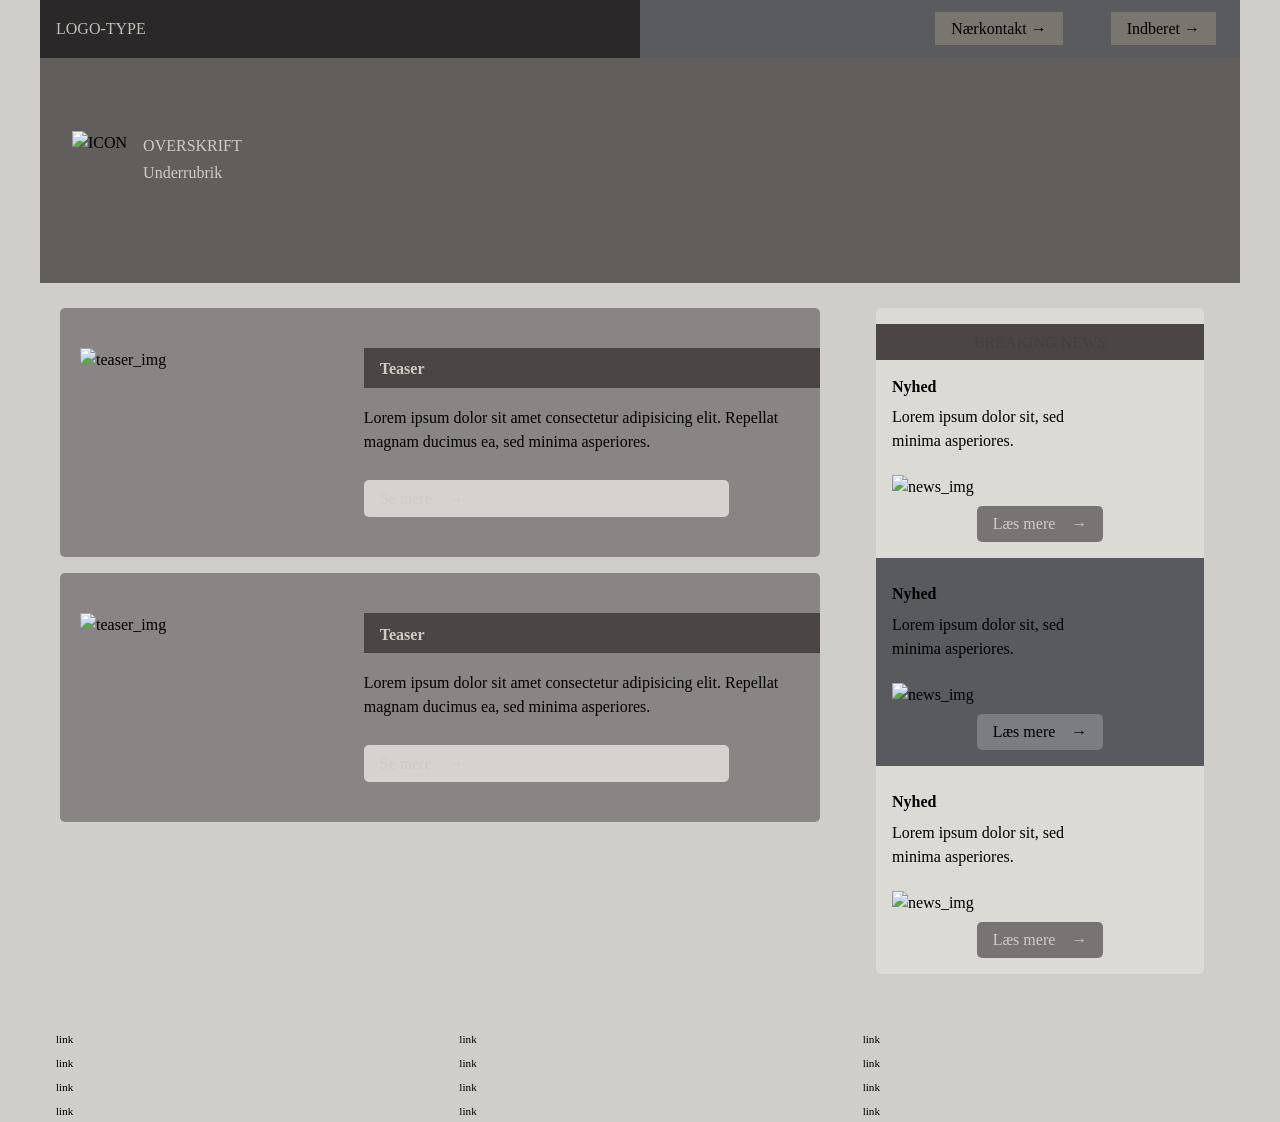
==== index.html @ 9439aca6 "intializes project" ====
<!DOCTYPE html>
<html lang="en">

<head>
  <meta charset="UTF-8" />
  <meta http-equiv="X-UA-Compatible" content="IE=edge" />
  <meta name="viewport" content="width=device-width, initial-scale=1.0" />
  <link rel="stylesheet" href="css/reset.css" />
  <link rel="stylesheet" href="css/custom.css" />
  <link rel="stylesheet" href="css/fonts.css" />
  <link rel="stylesheet" href="css/general.css" />
  <link rel="stylesheet" href="css/layout.css" />
  <link rel="stylesheet" href="css/burger.css" />
  <link rel="stylesheet" href="css/cards.css" />
  <link rel="icon" type="image/png" href="img/fav.png" />
  <title>Emergency Site</title>
</head>

<body id="frontpage">
  <header>
    <nav>
      <div id="logotype-wrapper" class="logo">
        <a href="index.html"> LOGO-TYPE </a>
      </div>
      <ul class="menu">
        <li><a class="menuItem" href="instruction.html">Nærkontakt </a></li>
        <li><a class="menuItem" href="register.html">Indberet</a></li>
      </ul>
      <button class="burger">
        <span class="line"></span>
        <span class="line"></span>
        <span class="line"></span>
      </button>
    </nav>
  </header>
  <section id="main-disclamer">
    <div id="main-disclamer-content">
      <img src="warning" alt="ICON" />
      <div>
        <h1>OVERSKRIFT</h1>
        <p class="sub">Underrubrik</p>
      </div>
    </div>
  </section>
  <main>
    <section id="daily">
      <article class="daily_card">
        <img src="" alt="teaser_img" />
        <div class="daily_text">
          <h2>Teaser</h2>
          <p>
            Lorem ipsum dolor sit amet consectetur adipisicing elit. Repellat
            magnam ducimus ea, sed minima asperiores.
          </p>
          <a href="" class="cta_btn">Se mere</a>
        </div>
      </article>
      <article class="daily_card">
        <img src="" alt="teaser_img" />
        <div class="daily_text">
          <h2>Teaser</h2>
          <p>
            Lorem ipsum dolor sit amet consectetur adipisicing elit. Repellat
            magnam ducimus ea, sed minima asperiores.
          </p>
          <a href="" class="cta_btn">Se mere</a>
        </div>
      </article>
    </section>
    <section id="breaking">
      <article class="news_card">
        <h3>Nyhed</h3>
        <p>Lorem ipsum dolor sit, sed minima asperiores.</p>
        <img src="" alt="news_img" />
        <a class="cta_btn" href="">Læs mere</a>
      </article>
      <article class="news_card">
        <h3>Nyhed</h3>
        <p>Lorem ipsum dolor sit, sed minima asperiores.</p>
        <img src="" alt="news_img" />
        <a class="cta_btn" href="">Læs mere</a>
      </article>
      <article class="news_card">
        <h3>Nyhed</h3>
        <p>Lorem ipsum dolor sit, sed minima asperiores.</p>
        <img src="" alt="news_img" />
        <a class="cta_btn" href="">Læs mere</a>
      </article>
    </section>
  </main>

  <footer>
    <nav class="some">
      <ul>
        <li><a href="">link</a></li>
        <li><a href="">link</a></li>
        <li><a href="">link</a></li>
        <li><a href="">link</a></li>
      </ul>
    </nav>
    <nav class="another">
      <ul>
        <li><a href="">link</a></li>
        <li><a href="">link</a></li>
        <li><a href="">link</a></li>
        <li><a href="">link</a></li>
      </ul>
    </nav>
    <nav class="yetanother">
      <ul>
        <li><a href="">link</a></li>
        <li><a href="">link</a></li>
        <li><a href="">link</a></li>
        <li><a href="">link</a></li>
      </ul>
    </nav>
  </footer>
  <script src="js/burger.js"></script>
  <!-- <script src="js/main.js"></script> -->
</body>

</html>
---- css/custom.css ----
:root {
  /* Colours */
  --color-bg: #cfceca; /* page background /*

  /* Header */
  --color-head-bg: #625e5c;

  /* Logotype */
  --color-logotype-bg: #2a2828;
  --color-text-logotype: #c1bfb8;
  --font-logotype-size: 1rem;

  /* Global menu */
  --color-menu-bg: #5a5b5e;
  /* Links */
  --color-link-bg: #78766e;
  --color-link-hover: #fff; /* used */
  --color-link-active: #99958f; /* used */
  --border-radius-links: 1px;

  /* Headlines og rubrik */
  --font-h1-size: 1rem;
  --font-sub1-size: 1rem;
  --font-h2-size: 1rem;
  --font-h3-size: 1rem;
  --color-headline-bg: #4b4545;
  --color-headline-text-page: #42413d;

  /* Tekst */
  --color-text: #000;
  --color-text-inverted: #cdccc4;

  /*  Marginer */
  --margin-head-bottom: 5px;

  /* Borders */
  --border-radius: 5px;

  /* Cards */
  --color-card-bg: #8a8585;
  --color-cta-card-bg: #d5d2d0;
  /* news-cards */
  --color-news-bg: #dbdad4;
  --color-news-bg-inverted: #585a5e;
  --color-cta-newscard-bg: #787473;
  --color-cta-newscard-bg-inverted: #7b7d83;

  /* Fonts */
  --font-family-sans: ui-sans-serif;
  /* --font-weight-light: 300;
  --font-weight-regular: 400;
  --font-weight-medium: 500;
  --font-weight-bold: 700; */

  /* Text sizes */
  --logotype-size: 1rem;
  --headline1-size: 2rem;
  --headline2-size: 1rem;
  --headline3-size: 1rem;
  --bodytext-size: 1rem;
  --cta-text-size: 1rem;
  --followup-text-size: 1rem;
  --form-submit-size: 1rem;

  /* Infographics */
  --color-info-bg: #676161;
  --color-infobox-1-bg: #cfcec6;
  --color-infobox-2-bg: #969995;
}
---- css/fonts.css ----
@font-face {
  font-family: "Rubik";
  src: url("../fonts/Rubik-VariableFont_wght.woff2") format("woff2"), url("/fonts/Rubik-Regular.woff") format("woff");
  font-weight: var(--font-weight-regular);
  font-style: normal;
}

@font-face {
  font-family: "Rubik";
  src: url("../fonts/Rubik-VariableFont_wght.woff2") format("woff2");
  font-weight: var(--font-weight-bold);
  font-style: normal;
}

@font-face {
  font-family: "Rubik";
  src: url("../fonts/Rubik-VariableFont_wght.woff2") format("woff2");
  font-weight: var(--font-weight-light);
  font-style: normal;
}
@font-face {
  font-family: "Rubik";
  src: url("../fonts/Rubik-VariableFont_wght.woff2") format("woff2");
  font-weight: var(--font-weight-medium);
  font-style: normal;
}
---- css/general.css ----
html {
  font-family: var(--font-family-sans);
  color: var(--color-text);
  background-color: var(--color-bg);
}

header {
  height: min-content;
}

#main-disclamer {
  height: 225px;
  background-color: var(--color-head-bg);
  display: flex;
  justify-content: flex-start;
  align-items: center;
  padding-left: 2rem;
  padding-bottom: 2%;
  margin-bottom: var(--margin-head-bottom);
}

#main-disclamer-content {
  display: flex;
  column-gap: 1rem;
}

main section {
  padding: 20px;
  border-radius: var(--border-radius);
}

h1 {
  font-size: var(--font-h1-size);
  font-weight: var(--font-weight-bold);
  color: var(--color-text-inverted);
  margin: 5px 0;
  line-height: 1.3rem;
  text-align: left;
}

#instruction h1,
#register h1 {
  margin: 40px 0 20px 0;
  padding: 15px 30px;
  background-color: var(--color-head-bg);
  font-size: var(--font-h2-size);
}

#instruction p {
  grid-column: 1/-1;
  margin-bottom: 20px;
  font-size: var(--font-h2-size);
  line-height: 1.5rem;
}

.sub {
  font-size: var(--font-sub1-size);
  font-weight: var(--font-weight-light);
  color: var(--color-text-inverted);
}

h2 {
  font-size: var(--headline2-size);
}

h3 {
  font-size: var(--headline3-size);
}

main>h1 {
  width: calc(80% - 6rem);
}

/* NAVIGATION STRUCTURES */
header>nav {
  height: 100%;
  background-color: var(--color-menu-bg);
}

nav ul {
  list-style: none;
}

a {
  font-family: var(--font-family-sans);
}

nav a {
  text-decoration: none;
  color: var(--color-text);
}

/* Måske skal du lave en ny regel for logotype-wrapper, når du har lavet din logotype */
#logotype-wrapper {
  background-color: var(--color-logotype-bg);
  display: flex;
  justify-content: flex-start;
  align-items: center;
  height: 3.6rem;
}

#logotype-wrapper>a {
  color: var(--color-text-logotype);
  font-size: var(--font-logotype-size);
  font-weight: var(--font-weight-medium);
  width: max-content;
  margin-left: 1rem;
}

/* Global menu */
header nav li a {
  margin: 1.5rem;
  background-color: var(--color-link-bg);
  color: var(--color-text);
  font-size: var(--followup-text-size);
  padding: 0.5rem 1rem;
  border-radius: var(--border-radius-links);
}

/* Pilen efter menu-tekst */
header>nav li>a:after {
  content: " \2192";
}

/* Global menu hover effekt - Lav den om til det, du synes */
nav a:hover {
  background-color: var(--color-link-hover);
}

nav a:active {
  background-color: var(--color-link-active);
}

/* FOOTER */
footer a {
  font-size: 0.7rem;
}
---- css/layout.css ----
/* LAYOUT FOR MAIN CONTENT */
body {
  display: grid;
  grid-template-rows: auto 1fr auto;
  height: 100vh;
  max-width: 1200px;
  margin: 0 auto;
}
main {
  display: grid;
  row-gap: 1rem;
}
main > *:not(:first-child) {
  margin: 0 1rem;
}
main {
  grid-template-rows: min-content min-content 1fr min-content;
}
#instruction main {
  grid-template-rows: min-content min-content min-content 1fr min-content;
}
/* LAYOUT FOR HEADER AND FOOTER */
footer {
  display: grid;
  gap: 10px;
}
header nav,
footer nav {
  display: flex;
  justify-content: space-between;
  align-items: center;
}
header nav > * {
  flex: 1;
}
nav ul {
  display: flex;
  justify-content: flex-end;
}
header ul {
  height: 100%;
  width: clamp(175px, 50%, 300px);
}
footer ul {
  flex-direction: column;
  padding-left: 1rem;
}

/* LAYOUT FOR SECTIONS */
#daily,
#breaking {
  display: grid;
}
#daily {
  grid-template-rows: repeat(2, minmax(200px, min-content));
  gap: 1rem;
}
#breaking {
  grid-template-rows: repeat(auto-fit, minmax(50px, min-content));
  gap: 0;
}

@media (width > 600px) {
  #frontpage > main {
    grid-template-columns: 6fr 3fr;
    grid-template-rows: auto 1fr auto;
  }
  #instruction > main,
  #register > main {
    grid-template-columns: 5fr 3fr;
    grid-template-rows: auto auto 1fr auto;
  }

  .qr {
    order: 1;
  }

  h1 {
    grid-column: 1 / -1;
  }
  footer {
    grid-template-columns: 1fr 1fr 1fr;
  }
}
---- css/burger.css ----
.burger {
  width: 30px;
  height: 20px;
  cursor: pointer;
}

.burger .line {
  display: block;
  width: 100%;
  height: 2px;
  background-color: #333333;
  margin-bottom: 5px;
  transition: 0.2s linear;
}
.burger {
  display: none;
}
@media screen and (width < 800px) {
  .menu {
    display: none;
  }
  .logo {
    flex: 0 0 50vw;
  }
  .burger {
    display: block;
    background-color: transparent;
    border: 0;
    flex: 0 0 auto;
    margin: 0 20px;
  }
  .burger.active .line:nth-child(1) {
    transform: rotate(45deg) translate(5px, 5px);
    transition: 0.2s linear;
  }
  .burger.active .line:nth-child(2) {
    opacity: 0;
    transition: 0.15s linear;
  }
  .burger.active .line:nth-child(3) {
    transform: rotate(-45deg) translate(5px, -5px);
    transition: 0.2s linear;
  }
  nav.active .menu {
    display: block;
    background-color: var(--color-menu-bg);
    position: absolute;
    top: 3.6rem;
    right: 0;
    width: clamp(200px, 50vw, 400px);
    z-index: 1;
    opacity: 0.8;
  }
  header > nav li > a:after {
    content: "";
  }
  nav.active .menu li {
    margin: 40px 20px;
    text-align: right;
  }
  nav.active .menu a {
    font-size: 24px;
  }
}
---- css/cards.css ----
.daily_card {
  background-color: var(--color-card-bg);
  display: grid;
  grid-template-columns: 3fr 5fr;
  gap: 10px;
  padding: 40px 0 40px 20px;
  border-radius: var(--border-radius);
  height: minmax(200px, min-content);
}
.daily_text {
  display: grid;
  grid-template-rows: repeat(3, min-content);
  gap: 10px;
}
.daily_text h2 {
  background-color: var(--color-headline-bg);
  color: var(--color-text-inverted);
  padding: calc(1.1rem / 1.5) 0 calc(1.1rem / 2) 1rem;
  margin: 0 0 0.5rem 0;
}
.daily_text p {
  padding-right: 2rem;
  margin: 0 0 1rem 0;
}
.daily_text .cta_btn {
  justify-self: left;
  width: 80%;
}
.daily_img {
  width: 100%;
  height: 100%;
  object-fit: cover;
}
.news_card {
  background-color: var(--color-news-bg);
  display: grid;
  grid-template-rows: repeat(min-content);
  gap: 0.4rem;
  padding: 1rem 0;
  height: minmax(300px, min-content);
}
.news_card:nth-child(2n) {
  background-color: var(--color-news-bg-inverted);
}
.news_card > * {
  padding: 0 1rem;
}
.news_card h3 {
  margin: 0.5rem 0 0 0;
}
.news_card p {
  margin: 0 0 1rem 0;
}
.news_card:first-child:before {
  content: "BREAKING NEWS";
  background-color: var(--color-headline-bg);
  color: var(--color-headline-text-page);
  font-size: var(--font-h3-size);
  font-weight: var(--font-weight-medium);
  text-align: center;
  line-height: 1rem;
  padding: calc(1.1rem / 1.5) 0 calc(1.1rem / 2) 0;
}
.news_card:first-child {
  border-radius: var(--border-radius) var(--border-radius) 0 0;
}
.news_card:last-child {
  border-radius: 0 0 var(--border-radius) var(--border-radius);
}

.news_card .cta_btn {
  justify-self: center;
}
.cta_btn {
  display: inline-block;
  padding: 0.4rem 1rem;
  background-color: var(--color-cta-card-bg);
  color: var(--color-text-inverted);
  text-decoration: none;
  width: max-content;
  border-radius: var(--border-radius);
}
.news_card .cta_btn {
  background-color: var(--color-cta-newscard-bg);
}
.news_card:nth-of-type(2n) .cta_btn {
  background-color: var(--color-cta-newscard-bg-inverted);
  color: var(--color-text);
}
.cta_btn:after {
  content: "\2192";
  margin-left: 1rem;
}
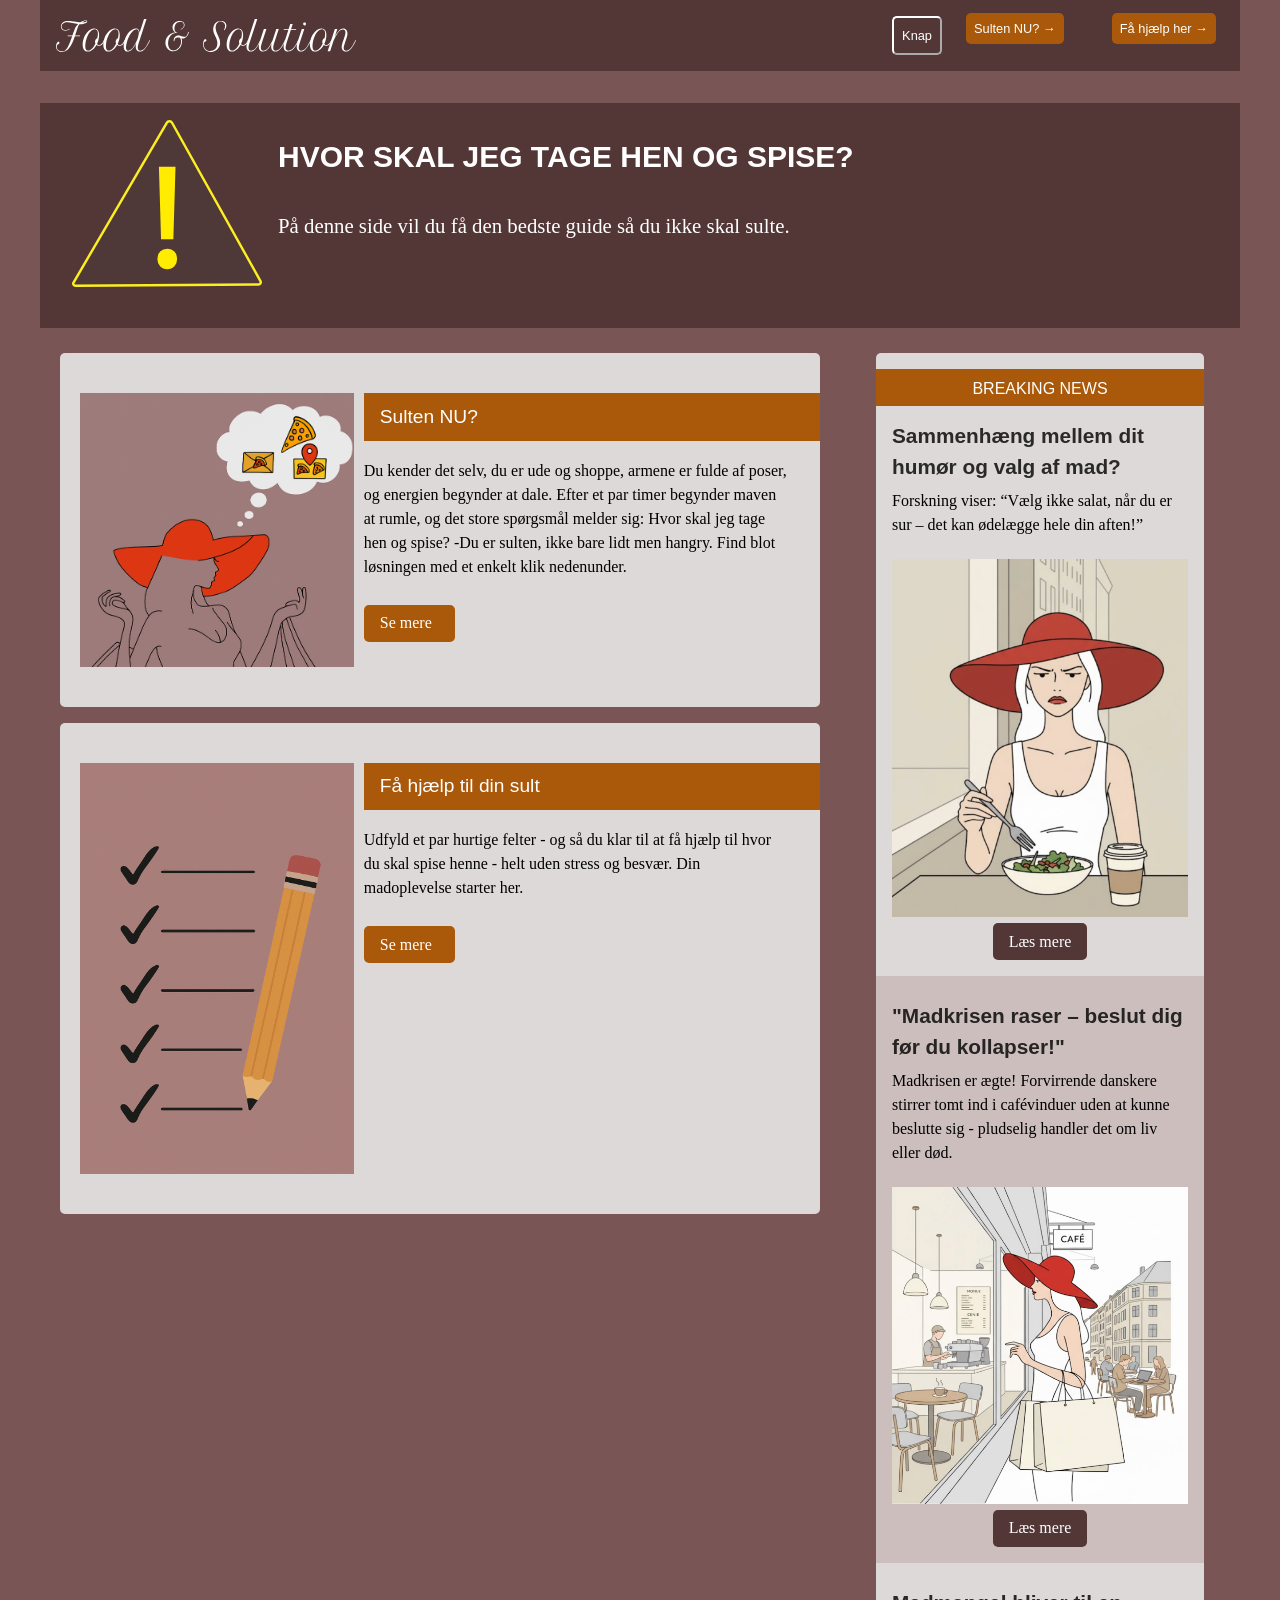
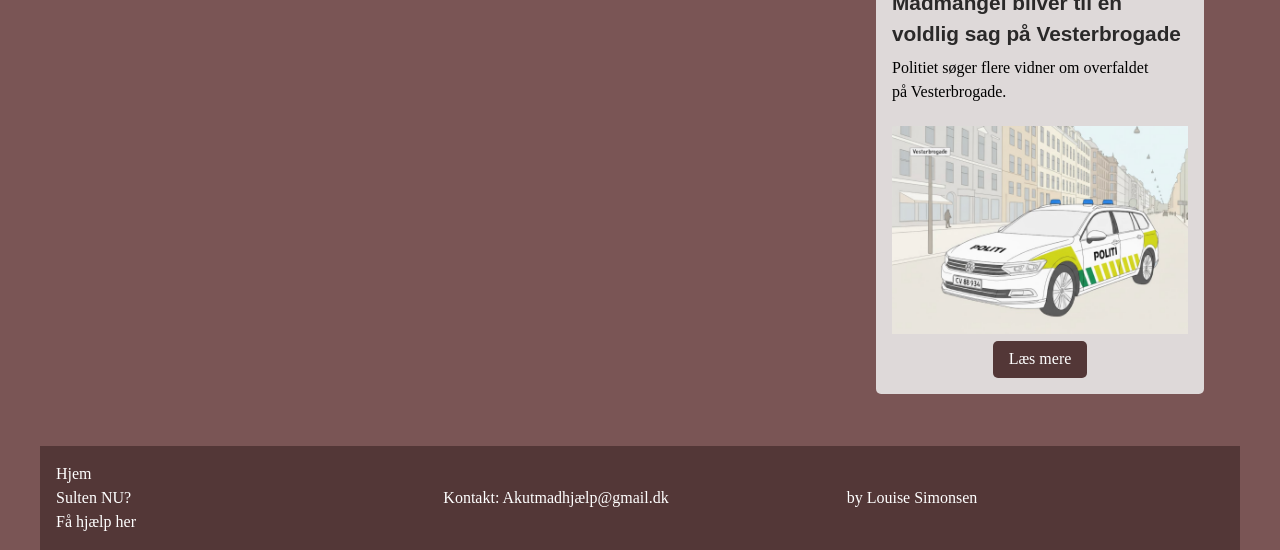
==== commit ac63d887: "done done" ====
--- a/index.html
+++ b/index.html
@@ -12,6 +12,8 @@
   <link rel="stylesheet" href="css/layout.css" />
   <link rel="stylesheet" href="css/burger.css" />
   <link rel="stylesheet" href="css/cards.css" />
+  <link rel="stylesheet" href="css/forms.css" />
+  <link rel="stylesheet" href="css/infographic.css" />
   <link rel="icon" type="image/png" href="img/fav.png" />
   <title>Emergency Site</title>
 </head>
@@ -20,11 +22,15 @@
   <header>
     <nav>
       <div id="logotype-wrapper" class="logo">
-        <a href="index.html"> LOGO-TYPE </a>
+        <a href="index.html"><img src="overskift_2.svg" alt=""></a>
+
       </div>
       <ul class="menu">
-        <li><a class="menuItem" href="instruction.html">Nærkontakt </a></li>
-        <li><a class="menuItem" href="register.html">Indberet</a></li>
+        <button id="toggle">Knap</button>
+
+        <li><a class="menuItem" href="instruction.html">Sulten NU?</a></li>
+        <li><a class="menuItem" href="register.html">Få hjælp her</a></li>
+
       </ul>
       <button class="burger">
         <span class="line"></span>
@@ -35,88 +41,196 @@
   </header>
   <section id="main-disclamer">
     <div id="main-disclamer-content">
-      <img src="warning" alt="ICON" />
+
+      <img class="billede1" src="figur_2.svg" alt="billede">
       <div>
-        <h1>OVERSKRIFT</h1>
-        <p class="sub">Underrubrik</p>
+
+        <h1>HVOR SKAL JEG TAGE HEN OG SPISE?</h1>
+
+        <p class="sub"> På denne side vil du få den bedste guide så du ikke skal sulte.</p>
       </div>
     </div>
   </section>
   <main>
     <section id="daily">
       <article class="daily_card">
-        <img src="" alt="teaser_img" />
+        <img src="hotspotsdame.png" alt="teaser_img" />
         <div class="daily_text">
-          <h2>Teaser</h2>
+          <h2>Sulten NU?</h2>
           <p>
-            Lorem ipsum dolor sit amet consectetur adipisicing elit. Repellat
-            magnam ducimus ea, sed minima asperiores.
+            Du kender det selv, du er ude og shoppe, armene er fulde af poser, og energien begynder at dale. Efter et
+            par timer
+            begynder maven at rumle, og det store spørgsmål melder sig: Hvor skal jeg tage hen og spise?
+            -Du er sulten, ikke bare lidt men hangry.
+
+            Find blot løsningen med et enkelt klik nedenunder.
+
           </p>
-          <a href="" class="cta_btn">Se mere</a>
+          <a href="instruction.html" class="cta_btn">Se mere</a>
         </div>
       </article>
       <article class="daily_card">
-        <img src="" alt="teaser_img" />
+        <img src="checkliste.png" alt="teaser_img" />
         <div class="daily_text">
-          <h2>Teaser</h2>
+          <h2>Få hjælp til din sult
+          </h2>
           <p>
-            Lorem ipsum dolor sit amet consectetur adipisicing elit. Repellat
-            magnam ducimus ea, sed minima asperiores.
+            Udfyld et par hurtige felter - og så du klar til at få hjælp til hvor du skal spise henne - helt uden stress
+            og besvær.
+            Din madoplevelse starter her.
           </p>
-          <a href="" class="cta_btn">Se mere</a>
+          <a href="register.html" class="cta_btn">Se mere</a>
         </div>
       </article>
     </section>
+
+
+
+
+
+
+
+
     <section id="breaking">
       <article class="news_card">
-        <h3>Nyhed</h3>
-        <p>Lorem ipsum dolor sit, sed minima asperiores.</p>
-        <img src="" alt="news_img" />
-        <a class="cta_btn" href="">Læs mere</a>
-      </article>
+        <h3>Sammenhæng mellem dit humør og valg af mad?</h3>
+        <p>Forskning viser: “Vælg ikke salat, når du er sur – det kan ødelægge hele din aften!”</p>
+        <img src="spisning.png" alt="news_img">
+
+
+        <div popover id="dialog1">
+          <h3>Sammenhæng mellem dit humør og valg af mad?</h3>
+          <h4>Forskning viser: “Vælg ikke salat, når du er sur – det kan ødelægge hele din aften!”</h4>
+
+
+          <img src="spisning.png" alt="spisebillede">
+          <p>En ny undersøgelse fra det fiktive “Hangry Research Institute” vender op og ned på vores madvaner. Ifølge
+            forskerne
+            afgør dit humør, hvad du burde spise til aftensmad.
+            Er du let irriteret, bør du vælge pasta. Hvis du er rasende sulten, skal der en burger til – og er du i
+            decideret
+            krisehumør, er sushi den eneste redning.
+            Eksperterne kalder fænomenet emotionel menuplanlægning og advarer mod at tage forhastede madbeslutninger.
+            “Et forkert
+            valg – som fx salat i vrede – kan forværre dit humør markant,” siger forskningslederen bag studiet.
+            -Det er nu slut med at rende rundt som en forvirret hørne du kan blot mærke efter hvilket humør du er i og
+            så er din
+            beslutning om hvad og hvor du skal spise løst.</p>
+          <button popovertarget="dialog1" class="close_btn1">Luk nyhed</button>
+
+        </div>
+        <button popovertarget="dialog1" class="cta_btn">Læs mere</button>
+
+      </article>
+
+
+
+
       <article class="news_card">
-        <h3>Nyhed</h3>
-        <p>Lorem ipsum dolor sit, sed minima asperiores.</p>
-        <img src="" alt="news_img" />
-        <a class="cta_btn" href="">Læs mere</a>
-      </article>
+        <h3>"Madkrisen raser – beslut dig før du kollapser!"</h3>
+        <p>Madkrisen er ægte! Forvirrende danskere stirrer tomt ind i cafévinduer uden at kunne beslutte sig - pludselig
+          handler
+          det om liv eller død.</p>
+        <img src="madcafe.png" alt="news_img" />
+
+
+        <div popover id="dialog2">
+
+          <h3>"Madkrisen raser – beslut dig før du kollapser!"</h3>
+
+          <h4>Madkrisen er ægte! Forvirrende danskere stirrer tomt ind i cafévinduer uden at kunne beslutte sig -
+            pludselig handler
+            det om liv eller død.</h4>
+
+          <img src="madcafe.png" alt="madcafebillede">
+
+
+
+          <p>Det begynder som en stille sult. Et lille hul i maven. Men få timer senere står tusindvis af danskere
+            dagligt i en
+            livstruende situation: de kan ikke beslutte sig for, hvor de skal spise. En uskyldig frokostpause udvikler
+            sig til en
+            eksistentiel krise, hvor spørgsmålet “hvad skal jeg have af spise og hvor?” Spørgsmålet føles pludselig
+            større end livet
+            selv.
+
+            Ifølge en ny undersøgelse fra Madmyndigheden, lider hver tredje dansker nu af det, eksperterne kalder det
+            beslutningsspisetræthed – en mental tilstand udløst af for mange menukort, madbilleder og sundhedsråd.
+
+            “Vi ser et stigende antal danskere, der simpelthen bryder sammen foran cafevinduer. Hjernen kan ikke klare
+            presset
+            længere,” advarer myndighedens talsmand, Jens Munch, og tilføjer: “Vi opfordrer alle til at tage stilling,
+            før det er
+            for sent.”</p>
+          <button popovertarget="dialog2" class="close_btn2">Luk nyhed</button>
+
+        </div>
+        <button popovertarget="dialog2" class="cta_btn">Læs mere</button>
+
+      </article>
+
+
+
       <article class="news_card">
-        <h3>Nyhed</h3>
-        <p>Lorem ipsum dolor sit, sed minima asperiores.</p>
-        <img src="" alt="news_img" />
-        <a class="cta_btn" href="">Læs mere</a>
+        <h3>Madmangel bliver til en voldlig sag på Vesterbrogade</h3>
+        <p>Politiet søger flere vidner om overfaldet på Vesterbrogade.</p>
+        <img src="politibil.png" alt="news_img" />
+
+        <div popover id="dialog3">
+
+          <h3>Madmangel bliver til en voldlig sag på Vesterbrogade</h3>
+          <h4>Politiet søger flere vidner om overfaldet på Vesterbrogade.</h4>
+          <img src="politibil.png" alt="politibilbillede">
+          <p>Det, der startede som en helt almindelig eftermiddag på Vesterbrogade 68 i København, udviklede sig sent
+            i aftes til en
+            voldsom hændelse. To personer, der ifølge kilder ikke havde spist i over fem timer, blev centrum for et
+            dramatisk
+            sammenstød, da sulten tog overhånd.
+
+            Ifølge øjenvidner ændrede stemningen sig på få sekunder. “Man kunne se det i deres øjne,” fortæller en
+            chokeret
+            forbipasserende. “De gik fra smågrinende til brølende hangry-raseri på under et halvt minut.”
+
+            Parret forsøgte angiveligt at beslutte sig mellem sushi, burger eller tacos – men hver gang den ene
+            foreslog noget,
+            eksploderede den anden: “DET ER IKKE DET, JEG HAR LYST TIL!” Vidner beskriver en kaotisk scene med høje
+            råb, pegende
+            fingre og et anfald uden lige.
+            Politiet bekræfter, at de blev tilkaldt til stedet og fortsat søger vidner, der kan kaste lys over
+            hændelsesforløbet.
+            Har du set noget? Kontakt politiet straks.</p>
+          <button popovertarget="dialog3" class="close_btn3">Luk nyhed</button>
+
+        </div>
+        <button popovertarget="dialog3" class="cta_btn">Læs mere</button>
+
       </article>
     </section>
+
+
   </main>
 
   <footer>
     <nav class="some">
       <ul>
-        <li><a href="">link</a></li>
-        <li><a href="">link</a></li>
-        <li><a href="">link</a></li>
-        <li><a href="">link</a></li>
+        <li><a href="index.html">Hjem</a></li>
+        <li><a href="instruction.html">Sulten NU?</a></li>
+        <li><a href="register.html">Få hjælp her</a></li>
       </ul>
+
     </nav>
     <nav class="another">
-      <ul>
-        <li><a href="">link</a></li>
-        <li><a href="">link</a></li>
-        <li><a href="">link</a></li>
-        <li><a href="">link</a></li>
-      </ul>
+      <p>Kontakt: Akutmadhjælp@gmail.dk</p>
+
     </nav>
     <nav class="yetanother">
-      <ul>
-        <li><a href="">link</a></li>
-        <li><a href="">link</a></li>
-        <li><a href="">link</a></li>
-        <li><a href="">link</a></li>
-      </ul>
+      by Louise Simonsen
+
     </nav>
   </footer>
   <script src="js/burger.js"></script>
-  <!-- <script src="js/main.js"></script> -->
+  <script src="js/mode.js"></script>
+
 </body>
 
 </html>
--- a/css/custom.css
+++ b/css/custom.css
@@ -1,21 +1,21 @@
 :root {
   /* Colours */
-  --color-bg: #cfceca; /* page background /*
+  --color-bg: light-dark(#f9e1cd, #7a5555); /* page background /*
 
   /* Header */
-  --color-head-bg: #625e5c;
+  --color-head-bg: light-dark(#dbb4b4, #533737);
 
   /* Logotype */
-  --color-logotype-bg: #2a2828;
-  --color-text-logotype: #c1bfb8;
+  --color-logotype-bg: light-dark(#dbb4b4, #533737);
+  --color-text-logotype: rgb(212, 28, 28);
   --font-logotype-size: 1rem;
 
   /* Global menu */
-  --color-menu-bg: #5a5b5e;
+  --color-menu-bg: light-dark(#dbb4b4, #533737);
   /* Links */
-  --color-link-bg: #78766e;
-  --color-link-hover: #fff; /* used */
-  --color-link-active: #99958f; /* used */
+  --color-link-bg: white;
+  --color-link-hover: rgb(222, 217, 217); /* used */
+  --color-link-active: white; /* used */
   --border-radius-links: 1px;
 
   /* Headlines og rubrik */
@@ -23,12 +23,12 @@
   --font-sub1-size: 1rem;
   --font-h2-size: 1rem;
   --font-h3-size: 1rem;
-  --color-headline-bg: #4b4545;
-  --color-headline-text-page: #42413d;
+  --color-headline-bg: light-dark(#ffb46f, #a95909);
+  --color-headline-text-page: white;
 
   /* Tekst */
   --color-text: #000;
-  --color-text-inverted: #cdccc4;
+  --color-text-inverted: black;
 
   /*  Marginer */
   --margin-head-bottom: 5px;
@@ -37,13 +37,13 @@
   --border-radius: 5px;
 
   /* Cards */
-  --color-card-bg: #8a8585;
-  --color-cta-card-bg: #d5d2d0;
+  --color-card-bg: rgb(222, 217, 217);
+  --color-cta-card-bg: white;
   /* news-cards */
-  --color-news-bg: #dbdad4;
-  --color-news-bg-inverted: #585a5e;
-  --color-cta-newscard-bg: #787473;
-  --color-cta-newscard-bg-inverted: #7b7d83;
+  --color-news-bg: rgb(222, 217, 217);
+  --color-news-bg-inverted: rgb(222, 217, 217);
+  --color-cta-newscard-bg: white;
+  --color-cta-newscard-bg-inverted: --font-weight-regular;
 
   /* Fonts */
   --font-family-sans: ui-sans-serif;
@@ -63,7 +63,15 @@
   --form-submit-size: 1rem;
 
   /* Infographics */
-  --color-info-bg: #676161;
-  --color-infobox-1-bg: #cfcec6;
-  --color-infobox-2-bg: #969995;
+  --color-info-bg: rgb(160, 115, 115);
+  --color-infobox-1-bg: rgb(222, 217, 217);
+  --color-infobox-2-bg: rgb(222, 217, 217);
 }
+
+html {
+  color-scheme: dark;
+}
+
+html.light {
+  color-scheme: light;
+}
--- a/css/general.css
+++ b/css/general.css
@@ -6,6 +6,13 @@
 
 header {
   height: min-content;
+}
+
+#toggle {
+  font-size: 0.8rem;
+  padding: 0.5rem 0.5rem;
+  border-radius: 5px;
+  font-family: "Roboto", sans-serif;
 }
 
 #main-disclamer {
@@ -17,6 +24,7 @@
   padding-left: 2rem;
   padding-bottom: 2%;
   margin-bottom: var(--margin-head-bottom);
+  margin-top: 2rem;
 }
 
 #main-disclamer-content {
@@ -30,12 +38,13 @@
 }
 
 h1 {
-  font-size: var(--font-h1-size);
-  font-weight: var(--font-weight-bold);
-  color: var(--color-text-inverted);
+  font-size: 30px;
+  color: white;
   margin: 5px 0;
-  line-height: 1.3rem;
   text-align: left;
+  line-height: 4rem;
+
+  font-family: "Roboto", sans-serif;
 }
 
 #instruction h1,
@@ -43,20 +52,21 @@
   margin: 40px 0 20px 0;
   padding: 15px 30px;
   background-color: var(--color-head-bg);
-  font-size: var(--font-h2-size);
+  font-size: 28px;
+  font-family: "Roboto", sans-serif;
 }
 
 #instruction p {
   grid-column: 1/-1;
   margin-bottom: 20px;
-  font-size: var(--font-h2-size);
   line-height: 1.5rem;
 }
 
 .sub {
-  font-size: var(--font-sub1-size);
+  font-size: 1.3rem;
   font-weight: var(--font-weight-light);
-  color: var(--color-text-inverted);
+  color: white;
+  max-width: 580px;
 }
 
 h2 {
@@ -67,12 +77,12 @@
   font-size: var(--headline3-size);
 }
 
-main>h1 {
+main > h1 {
   width: calc(80% - 6rem);
 }
 
 /* NAVIGATION STRUCTURES */
-header>nav {
+header > nav {
   height: 100%;
   background-color: var(--color-menu-bg);
 }
@@ -96,10 +106,10 @@
   display: flex;
   justify-content: flex-start;
   align-items: center;
-  height: 3.6rem;
+  height: 2rem;
 }
 
-#logotype-wrapper>a {
+#logotype-wrapper > a {
   color: var(--color-text-logotype);
   font-size: var(--font-logotype-size);
   font-weight: var(--font-weight-medium);
@@ -110,15 +120,16 @@
 /* Global menu */
 header nav li a {
   margin: 1.5rem;
-  background-color: var(--color-link-bg);
-  color: var(--color-text);
-  font-size: var(--followup-text-size);
-  padding: 0.5rem 1rem;
-  border-radius: var(--border-radius-links);
+  background-color: light-dark(#ffb46f, #a95909);
+  color: white;
+  font-size: 0.8rem;
+  padding: 0.5rem 0.5rem;
+  border-radius: 5px;
+  font-family: "Roboto", sans-serif;
 }
 
 /* Pilen efter menu-tekst */
-header>nav li>a:after {
+header > nav li > a:after {
   content: " \2192";
 }
 
@@ -134,4 +145,15 @@
 /* FOOTER */
 footer a {
   font-size: 0.7rem;
-}+}
+
+header,
+footer {
+  background-color: light-dark(#dbb4b4, #533737);
+  color: white;
+}
+
+.some a {
+  color: white;
+  font-size: 1rem;
+}
--- a/css/cards.css
+++ b/css/cards.css
@@ -1,93 +1,234 @@
-.daily_card {
-  background-color: var(--color-card-bg);
-  display: grid;
-  grid-template-columns: 3fr 5fr;
-  gap: 10px;
-  padding: 40px 0 40px 20px;
-  border-radius: var(--border-radius);
-  height: minmax(200px, min-content);
-}
-.daily_text {
-  display: grid;
-  grid-template-rows: repeat(3, min-content);
-  gap: 10px;
-}
-.daily_text h2 {
-  background-color: var(--color-headline-bg);
-  color: var(--color-text-inverted);
-  padding: calc(1.1rem / 1.5) 0 calc(1.1rem / 2) 1rem;
-  margin: 0 0 0.5rem 0;
-}
-.daily_text p {
-  padding-right: 2rem;
-  margin: 0 0 1rem 0;
-}
-.daily_text .cta_btn {
-  justify-self: left;
-  width: 80%;
-}
-.daily_img {
-  width: 100%;
-  height: 100%;
-  object-fit: cover;
-}
-.news_card {
-  background-color: var(--color-news-bg);
-  display: grid;
-  grid-template-rows: repeat(min-content);
-  gap: 0.4rem;
-  padding: 1rem 0;
-  height: minmax(300px, min-content);
-}
-.news_card:nth-child(2n) {
-  background-color: var(--color-news-bg-inverted);
-}
-.news_card > * {
-  padding: 0 1rem;
-}
-.news_card h3 {
-  margin: 0.5rem 0 0 0;
-}
-.news_card p {
-  margin: 0 0 1rem 0;
-}
-.news_card:first-child:before {
-  content: "BREAKING NEWS";
-  background-color: var(--color-headline-bg);
-  color: var(--color-headline-text-page);
-  font-size: var(--font-h3-size);
-  font-weight: var(--font-weight-medium);
-  text-align: center;
-  line-height: 1rem;
-  padding: calc(1.1rem / 1.5) 0 calc(1.1rem / 2) 0;
-}
-.news_card:first-child {
-  border-radius: var(--border-radius) var(--border-radius) 0 0;
-}
-.news_card:last-child {
-  border-radius: 0 0 var(--border-radius) var(--border-radius);
-}
-
-.news_card .cta_btn {
-  justify-self: center;
-}
-.cta_btn {
-  display: inline-block;
-  padding: 0.4rem 1rem;
-  background-color: var(--color-cta-card-bg);
-  color: var(--color-text-inverted);
-  text-decoration: none;
-  width: max-content;
-  border-radius: var(--border-radius);
-}
-.news_card .cta_btn {
-  background-color: var(--color-cta-newscard-bg);
-}
-.news_card:nth-of-type(2n) .cta_btn {
-  background-color: var(--color-cta-newscard-bg-inverted);
-  color: var(--color-text);
-}
-.cta_btn:after {
+:root {
+  .daily_card {
+    background-color: var(--color-card-bg);
+    display: grid;
+    grid-template-columns: 3fr 5fr;
+    gap: 10px;
+    padding: 40px 0 40px 20px;
+    border-radius: var(--border-radius);
+    height: minmax(200px, min-content);
+  }
+  .daily_text {
+    display: grid;
+    grid-template-rows: repeat(3, min-content);
+    gap: 10px;
+  }
+  .daily_text h2 {
+    background-color: var(--color-headline-bg);
+    color: white;
+    padding: calc(1.1rem / 1.5) 0 calc(1.5rem / 2) 1rem;
+    margin: 0 0 0.5rem 0;
+    font-family: "Roboto", sans-serif;
+    font-size: 1.2rem;
+    font-weight: var(--font-weight-medium);
+  }
+  .daily_text p {
+    padding-right: 2rem;
+    margin: 0 0 1rem 0;
+  }
+  .daily_text .cta_btn {
+    justify-self: left;
+    width: 20%;
+    color: white;
+  }
+  .daily_img {
+    width: 100%;
+    height: 100%;
+    object-fit: cover;
+  }
+  .news_card {
+    background-color: var(--color-news-bg);
+    display: grid;
+    grid-template-rows: repeat(min-content);
+    gap: 0.4rem;
+    padding: 1rem 0;
+    height: minmax(300px, min-content);
+  }
+  .news_card:nth-child(2n) {
+    background-color: rgb(205, 190, 190);
+  }
+  .news_card > * {
+    padding: 0 1rem;
+  }
+  .news_card h3 {
+    margin: 0.5rem 0 0 0;
+    font-family: "Roboto", sans-serif;
+    color: rgba(0, 0, 0, 0.812);
+    font-size: 1.3rem;
+  }
+  .news_card p {
+    margin: 0 0 1rem 0;
+  }
+  .news_card:first-child:before {
+    content: "BREAKING NEWS";
+    background-color: var(--color-headline-bg);
+    color: var(--color-headline-text-page);
+    font-size: var(--font-h3-size);
+    font-weight: var(--font-weight-medium);
+    text-align: center;
+    line-height: 1rem;
+    padding: calc(1.1rem / 1.5) 0 calc(1.1rem / 2) 0;
+    font-family: "Roboto", sans-serif;
+  }
+  .news_card:first-child {
+    border-radius: var(--border-radius) var(--border-radius) 0 0;
+  }
+  .news_card:last-child {
+    border-radius: 0 0 var(--border-radius) var(--border-radius);
+  }
+
+  .news_card .cta_btn {
+    justify-self: center;
+  }
+  .cta_btn {
+    display: inline-block;
+    padding: 0.4rem 1rem;
+    background-color: light-dark(#ffb46f, #a95909);
+    color: white;
+    text-decoration: none;
+    width: max-content;
+    border-radius: var(--border-radius);
+    border: none;
+  }
+  .news_card .cta_btn {
+    background-color: light-dark(#dbb4b4, #533737);
+  }
+  .news_card:nth-of-type(2n) .cta_btn {
+    background-color: light-dark(#dbb4b4, #533737);
+    color: white;
+  }
+  /* .cta_btn:after {
   content: "\2192";
   margin-left: 1rem;
+} */
+
+  #dialog1 {
+    background-color: rgb(176, 146, 146);
+  }
+
+  #dialog1 img {
+    width: 50%;
+    float: left;
+    margin-right: 0.5rem;
+    padding-bottom: 0.5rem;
+  }
+
+  #dialog2 {
+    background-color: rgb(87, 66, 66);
+  }
+
+  #dialog2 img {
+    width: 50%;
+    float: left;
+    margin-right: 0.5rem;
+    padding-bottom: 0.5rem;
+  }
+
+  #dialog3 {
+    background-color: rgb(176, 146, 146);
+  }
+
+  #dialog3 img {
+    width: 50%;
+    float: left;
+    margin-right: 0.5rem;
+    padding-bottom: 0.5rem;
+  }
+
+  #close_btn1 {
+    display: inline-block;
+    padding: 0.4rem 1rem;
+    background-color: white;
+    color: var(--color-text-inverted);
+    text-decoration: none;
+    width: max-content;
+    border-radius: var(--border-radius);
+    border: none;
+  }
+
+  #close_btn2 {
+    display: inline-block;
+    padding: 0.4rem 1rem;
+    background-color: white;
+    color: var(--color-text-inverted);
+    text-decoration: none;
+    width: max-content;
+    border-radius: var(--border-radius);
+    border: none;
+  }
+
+  .close_btn1 {
+    display: inline-block;
+    padding: 0.4rem 1rem;
+    background-color: white;
+    color: var(--color-text-inverted);
+    text-decoration: none;
+    width: max-content;
+    border-radius: var(--border-radius);
+    border: none;
+  }
+
+  .close_btn2 {
+    display: inline-block;
+    padding: 0.4rem 1rem;
+    background-color: white;
+    color: var(--color-text-inverted);
+    text-decoration: none;
+    width: max-content;
+    border-radius: var(--border-radius);
+    border: none;
+  }
+
+  .close_btn3 {
+    display: inline-block;
+    padding: 0.4rem 1rem;
+    background-color: white;
+    color: var(--color-text-inverted);
+    text-decoration: none;
+    width: max-content;
+    border-radius: var(--border-radius);
+    border: none;
+  }
+
+  ::backdrop {
+    backdrop-filter: blur(5px);
+  }
+
+  [popover] {
+    padding: 1rem;
+    max-height: 90vh;
+    max-width: 50ch;
+    width: 90vw;
+  }
+
+  button {
+    position: sticky;
+    top: 0;
+    justify-self: end;
+  }
+
+  &:popover-open {
+    display: grid;
+  }
+
+  &::backdrop {
+    background: #0008;
+  }
+
+  /***** Transitions ******/
+
+  [popover] {
+    opacity: 0;
+    rotate: 180deg;
+    transition: 0.5s allow-discrete;
+  }
+
+  :popover-open {
+    opacity: 1;
+    rotate: none;
+    @starting-style {
+      opacity: 0;
+      rotate: -180deg;
+    }
+  }
 }
--- a/css/forms.css
+++ b/css/forms.css
@@ -0,0 +1,179 @@
+#webform {
+  background-color: var(--form-background-color);
+}
+
+#form-section,
+#form-summary {
+  background-color: rgb(222, 217, 217);
+  padding: 0;
+}
+#form-summary h2 {
+  line-height: 3rem;
+  text-align: center;
+  background-color: light-dark(#ffb46f, #a95909);
+  font-size: 2rem;
+  color: white;
+  font-family: "Roboto", sans-serif;
+  font-weight: bold;
+  padding-top: 5px;
+}
+#form-summary h3 {
+  font-size: 0.8rem;
+  line-height: 0.8rem;
+  font-weight: bold;
+  margin: 0;
+  padding: 0;
+}
+#form-summary > *:not(:first-child) {
+  margin: 0 clamp(1rem, 10%, 7rem);
+}
+#form-summary p {
+  font-size: 1.2rem;
+  font-family: "Roboto", sans-serif;
+
+  line-height: 1.3;
+  margin: 2rem;
+  padding: 0;
+}
+
+#form-section {
+  background-color: rgb(222, 217, 217);
+  padding: 2rem;
+}
+
+.overskrift1 {
+  font-size: 1.8rem;
+  font-family: "Roboto", sans-serif;
+  font-weight: bold;
+  margin-top: 2rem;
+  margin-bottom: 0.6rem;
+}
+
+.tekst1 {
+  font-size: 1.2rem;
+  margin-bottom: 2rem;
+  font-family: "Roboto", sans-serif;
+}
+
+.group {
+  display: grid;
+  grid-template-columns: 1fr 1fr 1fr;
+  background-color: rgb(205, 197, 197);
+  padding: 50px;
+  margin: 0 auto;
+}
+
+h4 {
+  font-size: 1rem;
+  font-family: "Roboto", sans-serif;
+  margin-top: 2rem;
+}
+
+.group2 {
+  margin: 10px auto;
+}
+
+.skrift {
+  font-size: 1rem;
+  font-family: "Roboto", sans-serif;
+  margin-top: 5rem;
+}
+
+.placeringskrift {
+  font-size: 1rem;
+  font-family: "Roboto", sans-serif;
+  margin-top: 4rem;
+}
+
+#id1 {
+  margin-top: 1rem;
+  margin-bottom: 1.2rem;
+}
+
+#id2 {
+  margin-bottom: 1.2rem;
+}
+
+#id3 {
+  margin-bottom: 1.2rem;
+}
+
+#id4 {
+  margin-bottom: 1.2rem;
+}
+
+button.knap {
+  padding: 12px 40px;
+  background-color: rgb(212, 28, 28);
+  color: white;
+  font-family: "Roboto", sans-serif;
+  font-weight: bold;
+  border-radius: 10px;
+  border: none;
+  text-align: center;
+  margin-top: 20px;
+}
+
+button.knap:hover {
+  background-color: rgb(169, 89, 9);
+  transform: scale(1.2);
+}
+
+input:focus {
+  background-color: white;
+}
+
+textarea:focus {
+  background-color: white;
+}
+
+.hide {
+  display: none;
+}
+
+.fieldsetalle {
+  border: none;
+}
+
+#sum p {
+  font-size: 1.1rem;
+  padding: 5px;
+}
+
+.error-message {
+  color: rgb(194, 4, 4);
+}
+
+/* Skjul fejlmeddelelsen som standard */
+.error-message {
+  display: none;
+}
+.form-group:has(:required) {
+  label::after {
+    content: " *";
+    color: rgb(147, 4, 4);
+  }
+}
+
+/* Tilføj rød kant omkring input-feltet, hvis det er ugyldigt */
+.form-group:has(:user-invalid) {
+  input {
+    outline: 3px solid #f005;
+    border-color: darkred;
+  }
+  /* Vis fejlmeddelelsen, hvis feltet er ugyldigt */
+  .error-message {
+    display: block;
+  }
+}
+
+.billede1 {
+  width: 190px;
+  height: auto;
+  display: block;
+  margin: 0 auto;
+}
+
+.p1 {
+  color: white;
+}
--- a/css/infographic.css
+++ b/css/infographic.css
@@ -0,0 +1,74 @@
+#head-txt {
+  fill: rgb(54, 54, 54);
+}
+.info-graphic,
+.info-text {
+  background-color: var(--color-info-bg);
+  padding: 20px 0;
+}
+.info-graphic {
+  border-radius: 0;
+  margin: 60px auto 80px auto;
+}
+.info-text h2 {
+  line-height: 3rem;
+  text-align: center;
+  background-color: light-dark(#ffb46f, #a95909);
+  color: var(--color-headline-text-page);
+  margin-bottom: 1rem;
+  font-size: 20px;
+  font-family: "Roboto", sans-serif;
+}
+.info-text h3 {
+  font-size: 0.8rem;
+  line-height: 0.8rem;
+  font-weight: 600;
+  margin: 0;
+  padding: 0;
+}
+.info-text > *:not(:first-child) {
+  margin: 0 clamp(1rem, 10%, 7rem);
+}
+.info-text p {
+  font-size: 0.8rem;
+  line-height: 1.3;
+  margin: 0 0 1.2rem 0;
+  padding: 0;
+}
+.info-box {
+  padding: 1.5rem 1rem 0.5rem 1rem;
+  background-color: var(--color-infobox-1-bg);
+  font-size: 1.2rem;
+}
+.info-box:nth-of-type(2n) {
+  background-color: var(--color-infobox-2-bg);
+  font-size: 1.2rem;
+}
+
+.fadeIn {
+  animation: fadeIn_kf 2s linear;
+}
+.hide {
+  display: none;
+}
+@keyframes fadeIn_kf {
+  from {
+    opacity: 0;
+  }
+  to {
+    opacity: 1;
+  }
+}
+
+.rotate {
+  animation: rotate 2s linear;
+}
+
+@keyframes rotate {
+  0% {
+    rotate: 0deg;
+  }
+  100% {
+    rotate: 360deg;
+  }
+}
